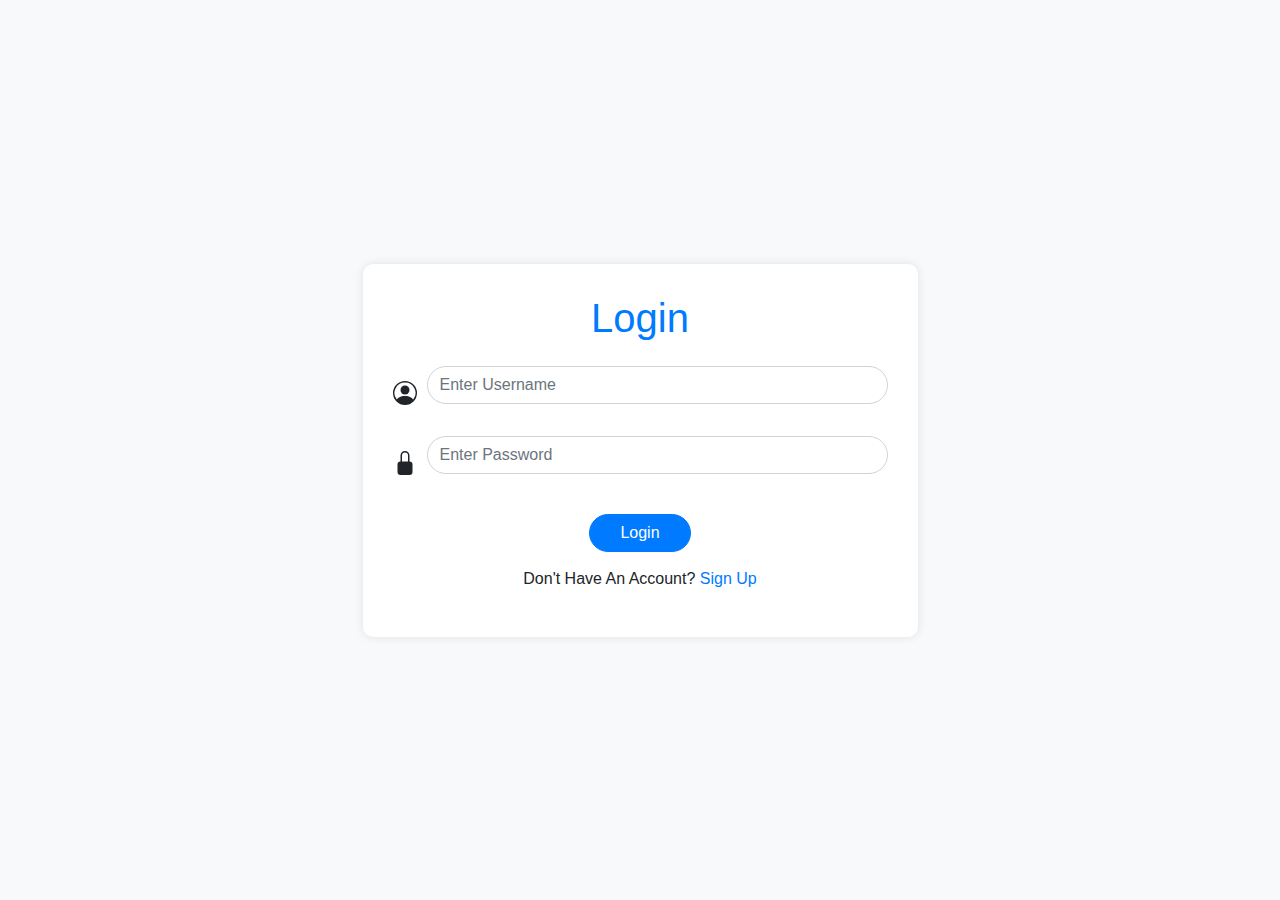
==== index.html @ b1d07dcc "Add files via upload" ====
<!DOCTYPE html>
<html>

<head>
    <link rel="stylesheet" href="https://stackpath.bootstrapcdn.com/bootstrap/4.5.2/css/bootstrap.min.css" integrity="sha384-JcKb8q3iqJ61gNV9KGb8thSsNjpSL0n8PARn9HuZOnIxN0hoP+VmmDGMN5t9UJ0Z" crossorigin="anonymous" />
    <link rel="stylesheet" href="login_style.css">
    <script src="login_script.js"></script>
    <script src="https://code.jquery.com/jquery-3.5.1.slim.min.js" integrity="sha384-DfXdz2htPH0lsSSs5nCTpuj/zy4C+OGpamoFVy38MVBnE+IbbVYUew+OrCXaRkfj" crossorigin="anonymous"></script>
    <script src="https://cdn.jsdelivr.net/npm/popper.js@1.16.1/dist/umd/popper.min.js" integrity="sha384-9/reFTGAW83EW2RDu2S0VKaIzap3H66lZH81PoYlFhbGU+6BZp6G7niu735Sk7lN" crossorigin="anonymous"></script>
    <script src="https://stackpath.bootstrapcdn.com/bootstrap/4.5.2/js/bootstrap.min.js" integrity="sha384-B4gt1jrGC7Jh4AgTPSdUtOBvfO8shuf57BaghqFfPlYxofvL8/KUEfYiJOMMV+rV" crossorigin="anonymous"></script>
</head>

<body>
    <div class="container d-flex justify-content-center align-items-center" style="height: 100vh;">
        <form id="addUserForm" class="form-container w-50">
            <h1 class="text-center mb-4">Login</h1>
            <div class="form-row align-items-center">
                <div class="col-auto">
                    <svg xmlns="http://www.w3.org/2000/svg" width="24" height="24" fill="currentColor" class="bi bi-person-circle" viewBox="0 0 16 16">
                        <path d="M11 6a3 3 0 1 1-6 0 3 3 0 0 1 6 0" />
                        <path fill-rule="evenodd" d="M0 8a8 8 0 1 1 16 0A8 8 0 0 1 0 8m8-7a7 7 0 0 0-5.468 11.37C3.242 11.226 4.805 10 8 10s4.757 1.225 5.468 2.37A7 7 0 0 0 8 1" />
                    </svg>
                </div>
                <div class="col">
                    <input type="text" class="form-control" id="name" placeholder="Enter Username" />
                    <p id="nameErrMsg" class="text-danger"></p>
                </div>
            </div>
            <div class="form-row align-items-center mt-3">
                <div class="col-auto">
                    <svg xmlns="http://www.w3.org/2000/svg" width="24" height="24" fill="currentColor" class="bi bi-lock-fill" viewBox="0 0 16 16">
                        <path d="M8 1a2 2 0 0 1 2 2v4H6V3a2 2 0 0 1 2-2m3 6V3a3 3 0 0 0-6 0v4a2 2 0 0 0-2 2v5a2 2 0 0 0 2 2h6a2 2 0 0 0 2-2V9a2 2 0 0 0-2-2" />
                    </svg>
                </div>
                <div class="col">
                    <input type="password" class="form-control" id="email" placeholder="Enter Password" />
                    <p id="emailErrMsg" class="text-danger"></p>
                </div>
            </div>
            <div class="text-center mt-4">
                <button type="submit" class="btn btn-primary">Login</button>
                <p>Don't Have An Account? <a href="https://www.techazsure.com/" target="_blank">Sign Up</a></p>
            </div>
        </form>
    </div>
</body>

</html>
---- login_style.css ----
body {
    background-color: #f8f9fa;
}

.form-container {
    background-color: #ffffff;
    border-radius: 10px;
    box-shadow: 0 0 10px rgba(0, 0, 0, 0.1);
    padding: 30px;
}

.form-container h1 {
    color: #007bff;
}

.form-container .form-control {
    border-radius: 20px;
}

.form-container .btn-primary {
    border-radius: 20px;
    padding-left: 30px;
    padding-right: 30px;
}

.form-container p {
    margin-top: 15px;
}

.form-container p a {
    color: #007bff;
    text-decoration: none;
}

.form-container p a:hover {
    text-decoration: underline;
}
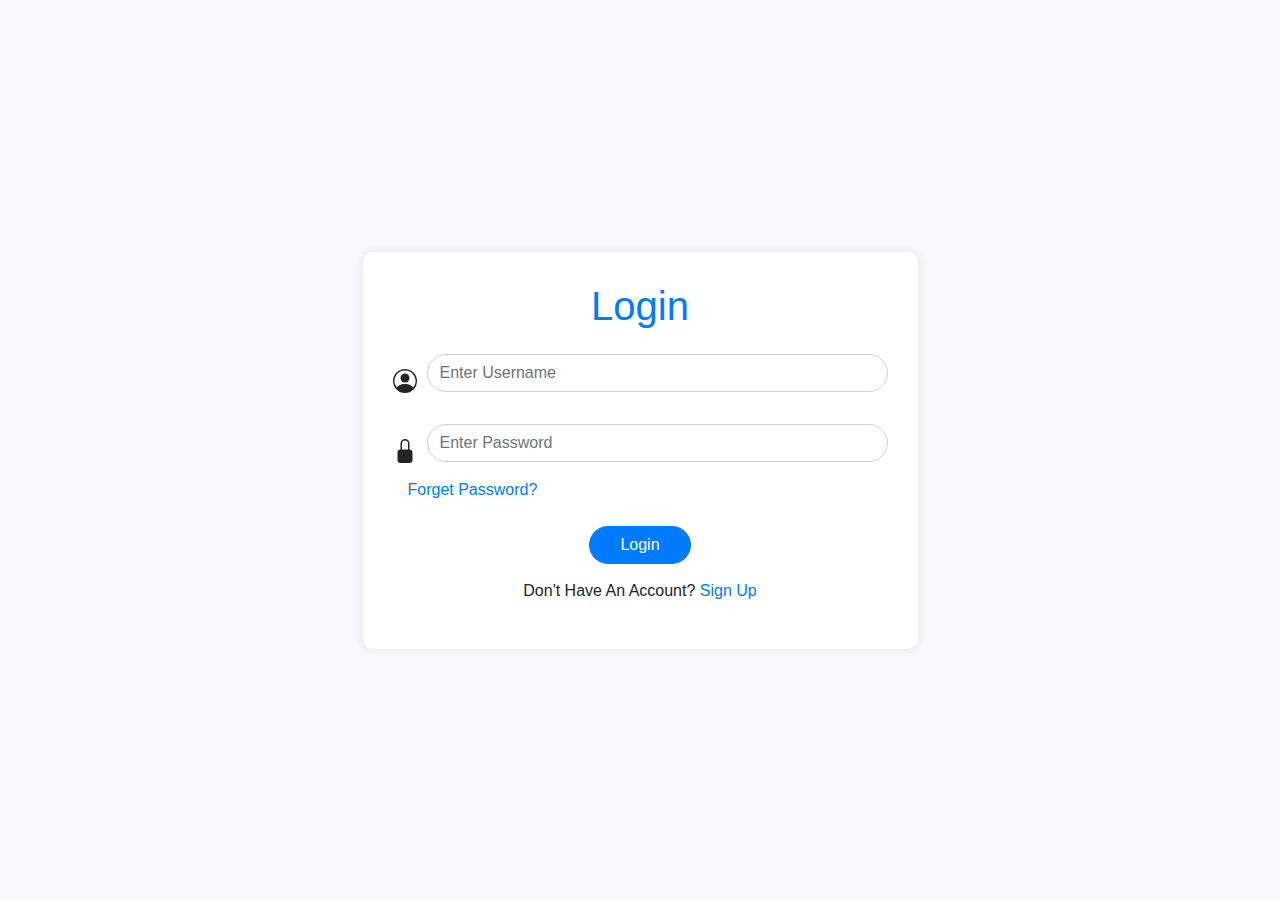
==== commit ff7ef278: "index.html" ====
--- a/index.html
+++ b/index.html
@@ -37,12 +37,15 @@
                     <p id="emailErrMsg" class="text-danger"></p>
                 </div>
             </div>
+            <div class="col-auto ml-auto">
+                <a href="index.html" target="_blank">Forget Password?</a>
+            </div>
             <div class="text-center mt-4">
                 <button type="submit" class="btn btn-primary">Login</button>
-                <p>Don't Have An Account? <a href="https://www.techazsure.com/" target="_blank">Sign Up</a></p>
+                <p>Don't Have An Account? <a href=signUp.html target="_blank">Sign Up</a></p>
             </div>
         </form>
     </div>
 </body>
 
-</html>+</html>
